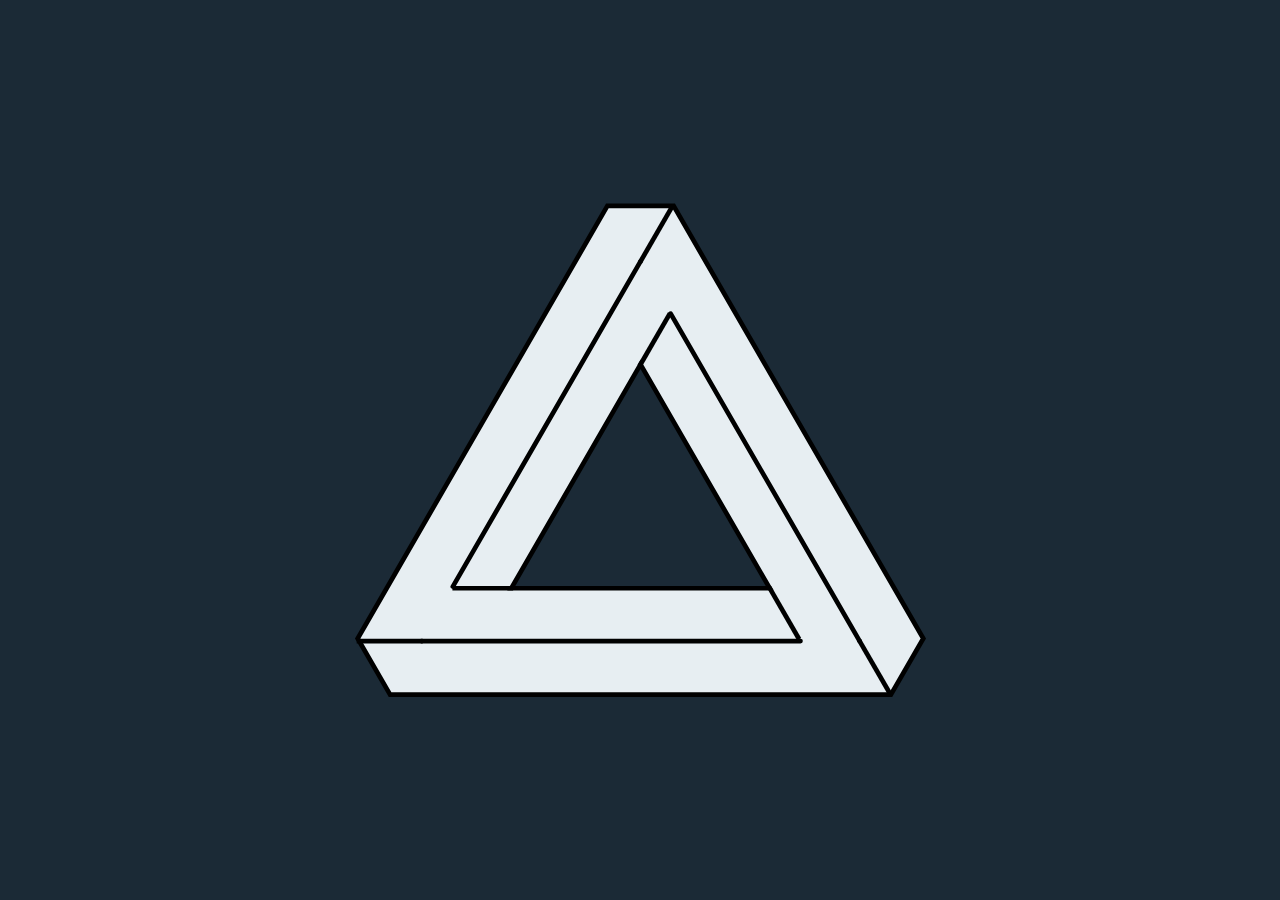
==== public/index.html @ ade4e671 "Add meta" ====
<!DOCTYPE html>
<html lang="en">
<head>
    <meta charset="UTF-8">
    <meta http-equiv="X-UA-Compatible" content="IE=edge">
    <meta name="viewport" content="width=device-width, initial-scale=1.0">
    <meta name="description" content="the noise is everywhere">

    <link rel="icon" type="image/svg+xml" href="/img/favicon.svg">
    <link rel="icon" type="image/png" href="/img/favicon.png">

    <title>statik.sh</title>

    <style>
        html {
            box-sizing: border-box;
        }
    
        *,
        *:before,
        *:after {
            box-sizing: inherit;
        }
    
        html,
        body {
            height: 100%;
            width: 100%;
            margin: 0;
        }
    
        body {
            display: flex;
            flex-direction: column;
            justify-content: center;
            align-items: center;
            background-color: #1B2A36;
        }
    
        #container {
            height: 100%;
            width: 100%;
            flex-grow: 1;
            padding: 32px;
            display: flex;
            flex-direction: column;
            justify-content: center;
            align-items: center;
        }
    
        #penrose {
            width: 1000px;
            height: 1000px;
            max-width: 100%;
            max-height: 100%;
            object-fit: contain;
            /* outline: 1px solid red; */
            transform-origin: center;
        }
    </style>
</head>
<body>
    <div id="container">
        <img id="penrose" src="/img/penrosetriangle.svg" alt="penrose triangle">
    </div>

    <script>
        let image = document.getElementById('penrose');
        // window.onload = (event) => {
        //     var deg = Math.floor(Math.random() * 360 + 1);
        //     image.style.transform = "rotate(" + deg + "deg)";
        // };

        var imageDiagonal = image.offsetWidth * Math.sqrt(2);
        var bodyWidth = document.querySelector('body').offsetWidth;
        var bodyHeight = document.querySelector('body').offsetHeight;
        var widthDiff = bodyWidth - imageDiagonal;
        var heightDiff = bodyHeight - imageDiagonal;
        
        // console.log('diag: ' + imageDiagonal);
        // console.log('bw: ' + bodyWidth);
        // console.log('wd: ' + widthDiff);
        // console.log('bh: ' + bodyHeight);
        // console.log('hd: ' + heightDiff);
        
        if (widthDiff < 50 ){
            // set new image width
            var newImageSide = bodyWidth / Math.sqrt(2) - 50;
            // console.log('new width: ' + newImageSide);   
            image.style.width = newImageSide + "px";        
            image.style.height = newImageSide + "px";        
        } 
        
        if (heightDiff < 50) {
            // set new image height
            var newImageSide = bodyHeight / Math.sqrt(2) - 50;
            // console.log('new height: ' + newImageSide);   
            image.style.width = newImageSide + "px";        
            image.style.height = newImageSide + "px";        
        }
        

    </script>
</body>
</html>
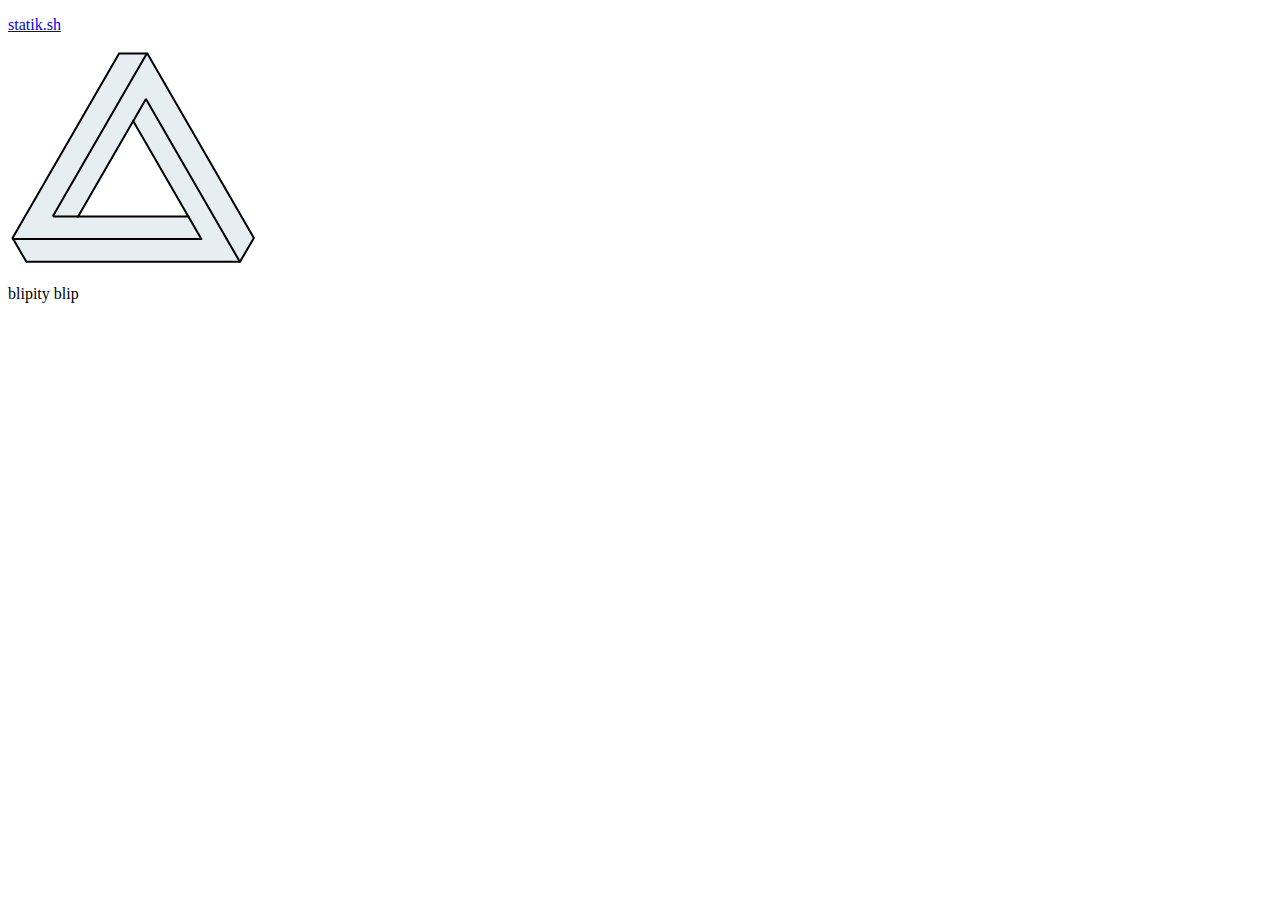
==== commit 52ee96ed: "Reorganize. Clean up, etc" ====
--- a/public/index.html
+++ b/public/index.html
@@ -4,102 +4,33 @@
     <meta charset="UTF-8">
     <meta http-equiv="X-UA-Compatible" content="IE=edge">
     <meta name="viewport" content="width=device-width, initial-scale=1.0">
-    <meta name="description" content="the noise is everywhere">
+    <meta name="description" content="a blip in a vast sea of noise">
 
     <link rel="icon" type="image/svg+xml" href="/img/favicon.svg">
     <link rel="icon" type="image/png" href="/img/favicon.png">
 
     <title>statik.sh</title>
 
-    <style>
-        html {
-            box-sizing: border-box;
-        }
-    
-        *,
-        *:before,
-        *:after {
-            box-sizing: inherit;
-        }
-    
-        html,
-        body {
-            height: 100%;
-            width: 100%;
-            margin: 0;
-        }
-    
-        body {
-            display: flex;
-            flex-direction: column;
-            justify-content: center;
-            align-items: center;
-            background-color: #1B2A36;
-        }
-    
-        #container {
-            height: 100%;
-            width: 100%;
-            flex-grow: 1;
-            padding: 32px;
-            display: flex;
-            flex-direction: column;
-            justify-content: center;
-            align-items: center;
-        }
-    
-        #penrose {
-            width: 1000px;
-            height: 1000px;
-            max-width: 100%;
-            max-height: 100%;
-            object-fit: contain;
-            /* outline: 1px solid red; */
-            transform-origin: center;
-        }
-    </style>
+    <link rel="stylesheet" type="text/css" href="/main.css">
+
 </head>
 <body>
-    <div id="container">
-        <img id="penrose" src="/img/penrosetriangle.svg" alt="penrose triangle">
-    </div>
+    <header>
+        <div>
+            <p><a href="/">statik.sh</a></p>
+        </div>
+    </header>
 
-    <script>
-        let image = document.getElementById('penrose');
-        // window.onload = (event) => {
-        //     var deg = Math.floor(Math.random() * 360 + 1);
-        //     image.style.transform = "rotate(" + deg + "deg)";
-        // };
+    <main>
+        <div class="content">
+            <img id="penrose" src="/img/penrosetriangle.svg" alt="penrose triangle">
+        </div>
+    </main>
 
-        var imageDiagonal = image.offsetWidth * Math.sqrt(2);
-        var bodyWidth = document.querySelector('body').offsetWidth;
-        var bodyHeight = document.querySelector('body').offsetHeight;
-        var widthDiff = bodyWidth - imageDiagonal;
-        var heightDiff = bodyHeight - imageDiagonal;
-        
-        // console.log('diag: ' + imageDiagonal);
-        // console.log('bw: ' + bodyWidth);
-        // console.log('wd: ' + widthDiff);
-        // console.log('bh: ' + bodyHeight);
-        // console.log('hd: ' + heightDiff);
-        
-        if (widthDiff < 50 ){
-            // set new image width
-            var newImageSide = bodyWidth / Math.sqrt(2) - 50;
-            // console.log('new width: ' + newImageSide);   
-            image.style.width = newImageSide + "px";        
-            image.style.height = newImageSide + "px";        
-        } 
-        
-        if (heightDiff < 50) {
-            // set new image height
-            var newImageSide = bodyHeight / Math.sqrt(2) - 50;
-            // console.log('new height: ' + newImageSide);   
-            image.style.width = newImageSide + "px";        
-            image.style.height = newImageSide + "px";        
-        }
-        
+    <footer>
+        <p>blipity blip</p>
+    </footer>
 
-    </script>
+    <!-- <script src="/script.js" defer></script> -->
 </body>
 </html>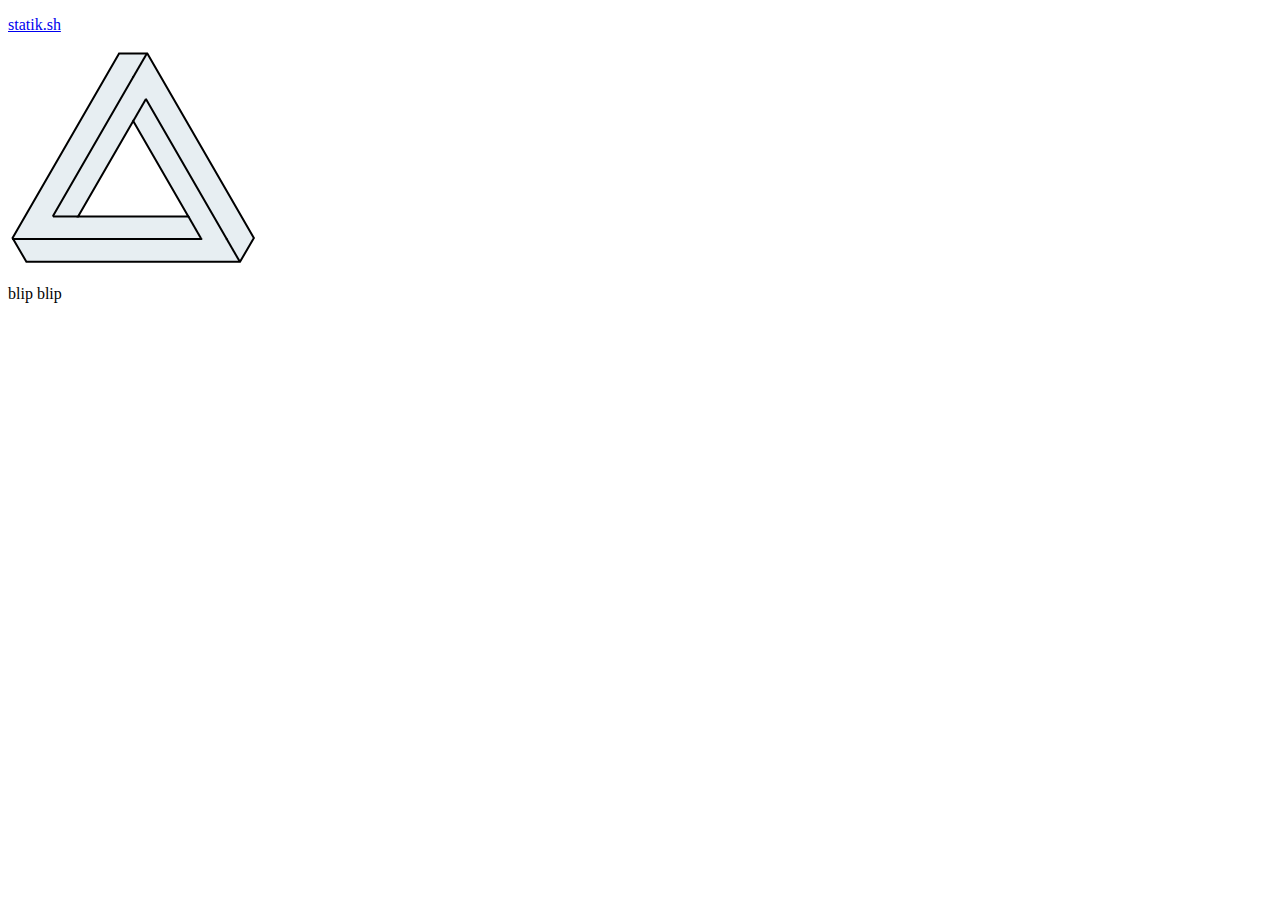
==== commit 42f4d902: "phrasing" ====
--- a/public/index.html
+++ b/public/index.html
@@ -28,7 +28,7 @@
     </main>
 
     <footer>
-        <p>blipity blip</p>
+        <p>blip blip</p>
     </footer>
 
     <!-- <script src="/script.js" defer></script> -->
